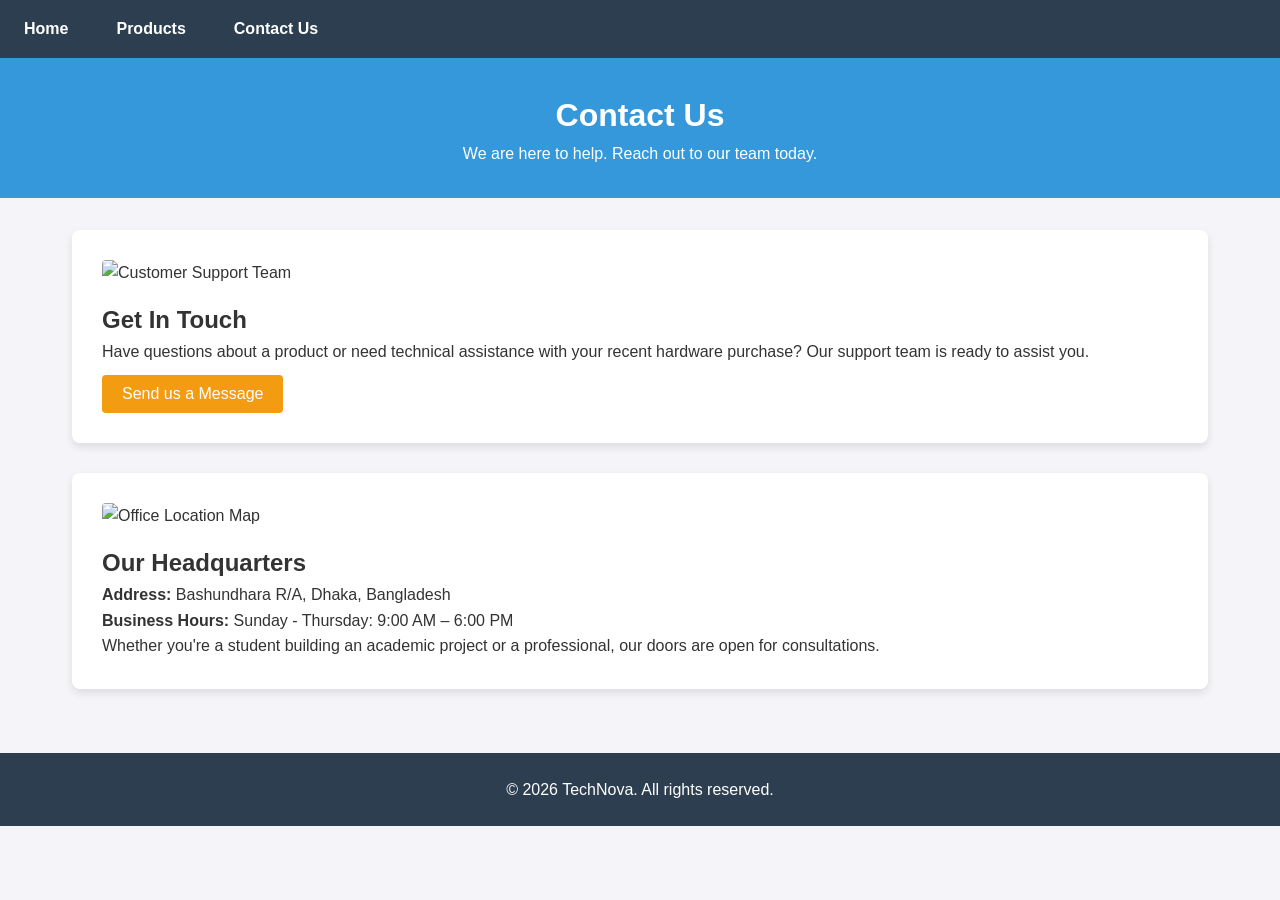
==== contact.html @ 56fe0e87 "contact work" ====
<html lang="en">
<head>
    <meta charset="UTF-8">
    <meta name="viewport" content="width=device-width, initial-scale=1.0">
    <title>Contact</title>
    <link rel="stylesheet" href="contact.css">
</head>
<body>
    <!-- Name: Md Asifur Rahman, ID: 2110384 -->

    <nav>
        <ul>
            <li><a href="index.html">Home</a></li>
            <li><a href="product.html">Products</a></li>
            <li><a href="contact.html">Contact Us</a></li>
        </ul>
    </nav>

    <header>
        <h1>Contact Us</h1>
        <p>We are here to help. Reach out to our team today.</p>
    </header>

    <main>
        <div class="contact-container">
            <div class="contact-card">
                <img src="https://picsum.photos/600/300?random=7" alt="Customer Support Team">
                <h2>Get In Touch</h2>
                <p>Have questions about a product or need technical assistance with your recent hardware purchase? Our support team is ready to assist you.</p>
                <button class="contact-btn" onclick="sendMessage()">Send us a Message</button>
            </div>

            <div class="contact-card">
                <img src="https://picsum.photos/600/300?random=8" alt="Office Location Map">
                <h2>Our Headquarters</h2>
                <p><strong>Address:</strong> Bashundhara R/A, Dhaka, Bangladesh</p>
                <p><strong>Business Hours:</strong> Sunday - Thursday: 9:00 AM – 6:00 PM</p>
                <p>Whether you're a student building an academic project or a professional, our doors are open for consultations.</p>
            </div>
        </div>
    </main>

    <footer>
        <p>&copy; 2026 TechNova. All rights reserved.</p>
    </footer>

    <script src="contact.js"></script>
</body>
</html>
---- contact.css ----
* { box-sizing: border-box; margin: 0; padding: 0; }
body { font-family: 'Segoe UI', Tahoma, Geneva, Verdana, sans-serif; line-height: 1.6; background-color: #f4f4f9; color: #333; }

nav { background-color: #2c3e50; position: sticky; top: 0; z-index: 1000; }
nav ul { list-style-type: none; overflow: hidden; margin: 0; padding: 0; }
nav li { float: left; }
nav li a { display: block; color: white; text-align: center; padding: 16px 24px; text-decoration: none; font-weight: bold; transition: background-color 0.3s ease; }
nav li a:hover { background-color: #34495e; color: #3498db; }

header { background-color: #3498db; color: white; text-align: center; padding: 2rem 1rem; }
footer { background-color: #2c3e50; color: white; text-align: center; padding: 1.5rem; margin-top: 2rem; }
main { padding: 2rem; max-width: 1200px; margin: auto; }

/* Layout specific to Contact Page */
.contact-container { display: flex; flex-direction: column; gap: 30px; }
.contact-card { background: white; padding: 30px; border-radius: 8px; box-shadow: 0 4px 8px rgba(0,0,0,0.1); }
img { max-width: 100%; height: auto; border-radius: 4px; margin-bottom: 15px; }

.contact-btn { background-color: #f39c12; color: white; border: none; padding: 10px 20px; cursor: pointer; font-size: 16px; border-radius: 4px; transition: background-color 0.3s; margin-top: 10px; }
.contact-btn:hover { background-color: #e67e22; }
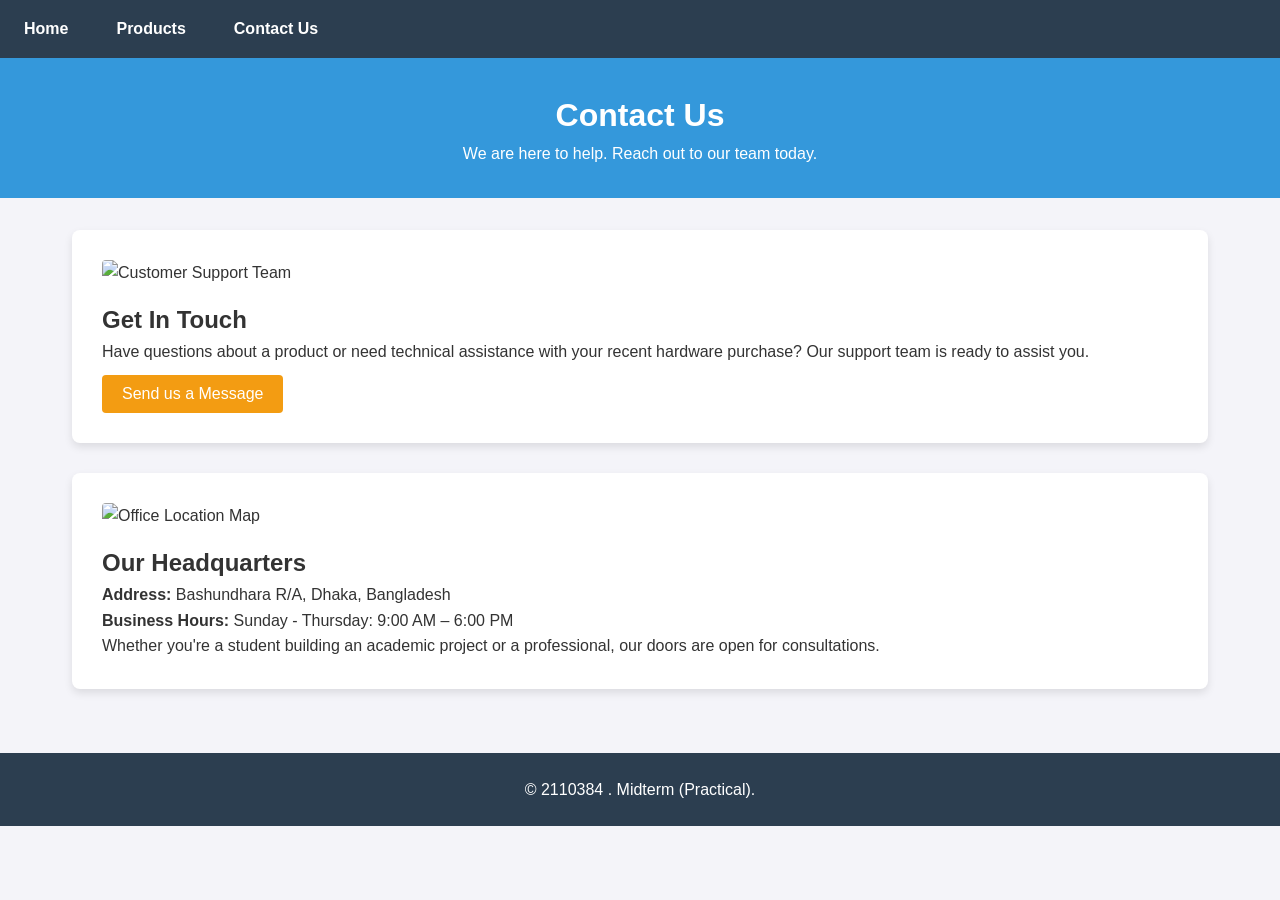
==== commit 87949b0b: "Start Fixing problem on home Page" ====
--- a/contact.html
+++ b/contact.html
@@ -41,7 +41,7 @@
     </main>
 
     <footer>
-        <p>&copy; 2026 TechNova. All rights reserved.</p>
+        <p>&copy; 2110384 .  Midterm (Practical).</p>
     </footer>
 
     <script src="contact.js"></script>
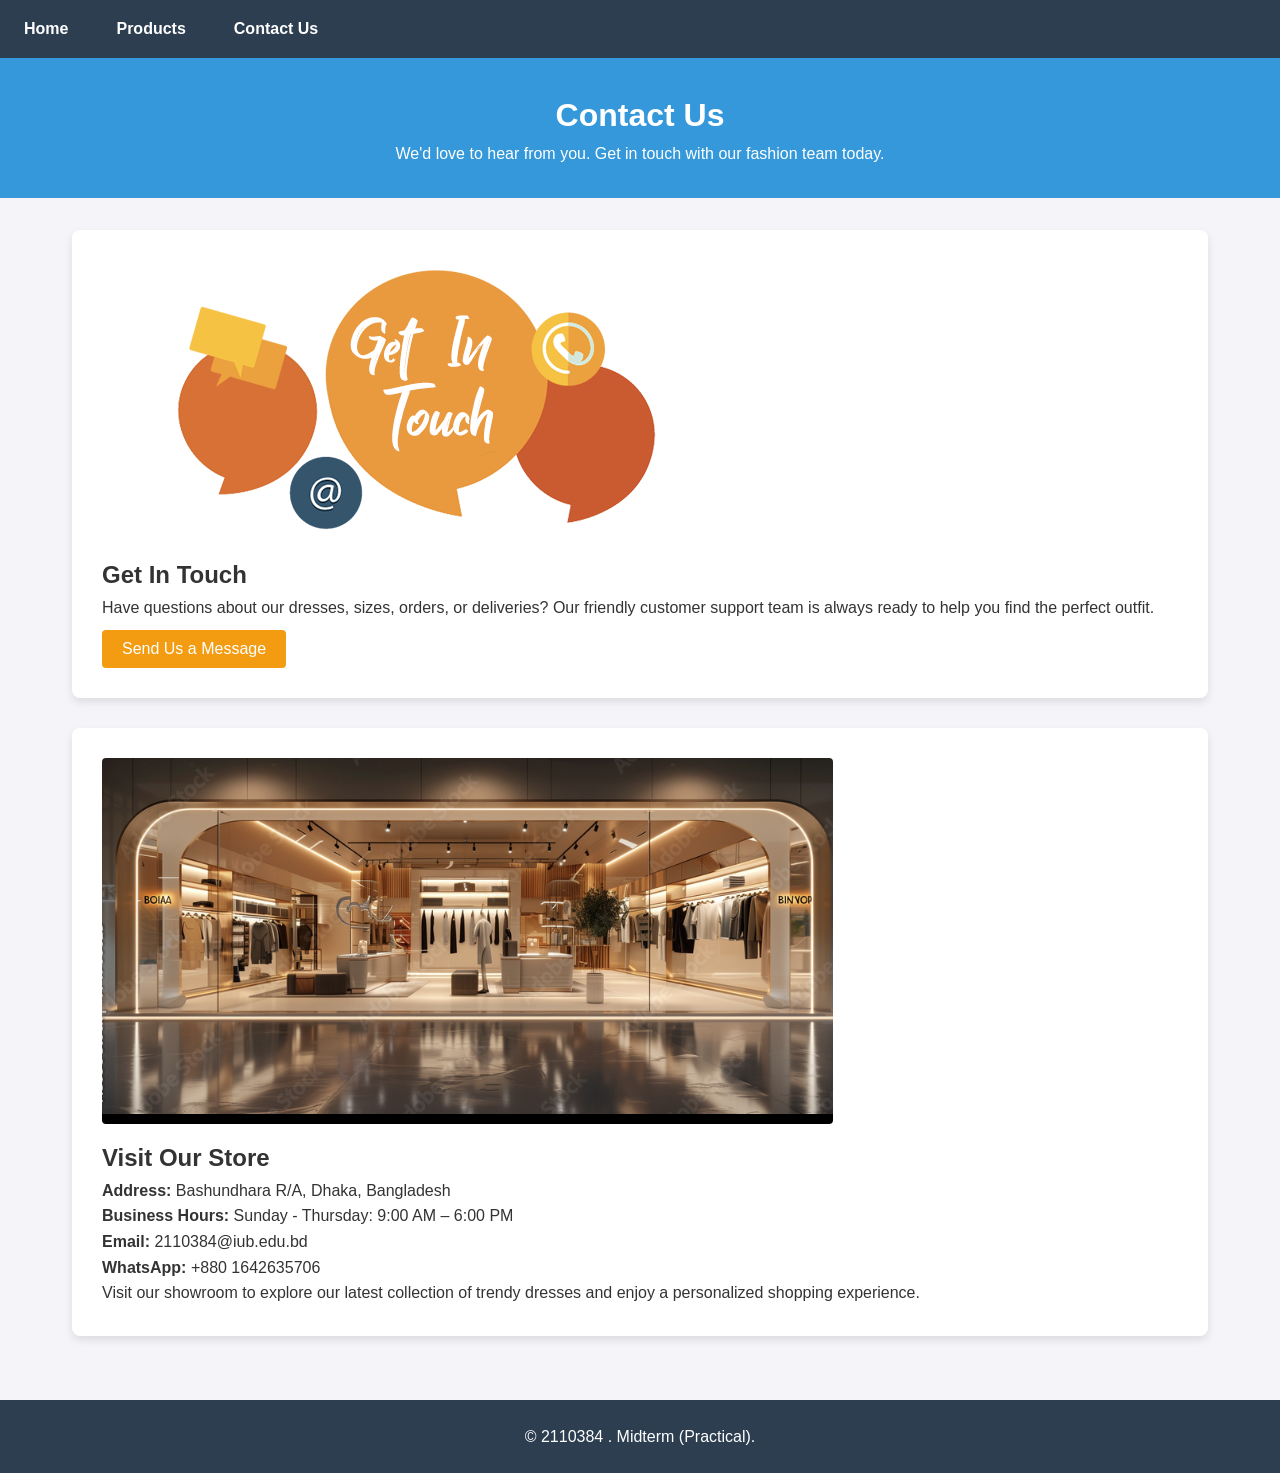
==== commit 806ba6da: "Final Work for alart system" ====
--- a/contact.html
+++ b/contact.html
@@ -18,24 +18,27 @@
 
     <header>
         <h1>Contact Us</h1>
-        <p>We are here to help. Reach out to our team today.</p>
+        <p>We'd love to hear from you. Get in touch with our fashion team today.</p>
     </header>
 
     <main>
         <div class="contact-container">
             <div class="contact-card">
-                <img src="https://picsum.photos/600/300?random=7" alt="Customer Support Team">
+                <img src="get.png" alt="Get In Touch">
                 <h2>Get In Touch</h2>
-                <p>Have questions about a product or need technical assistance with your recent hardware purchase? Our support team is ready to assist you.</p>
-                <button class="contact-btn" onclick="sendMessage()">Send us a Message</button>
+                <p>Have questions about our dresses, sizes, orders, or deliveries? Our friendly customer support team is always ready to help you find the perfect outfit.</p>
+            <button class="contact-btn" onclick="sendMessage()">Send Us a Message</button>
             </div>
 
             <div class="contact-card">
-                <img src="https://picsum.photos/600/300?random=8" alt="Office Location Map">
-                <h2>Our Headquarters</h2>
+                <img src="Showroom.png" alt="Contact">
+                <h2>Visit Our Store</h2>
                 <p><strong>Address:</strong> Bashundhara R/A, Dhaka, Bangladesh</p>
                 <p><strong>Business Hours:</strong> Sunday - Thursday: 9:00 AM – 6:00 PM</p>
-                <p>Whether you're a student building an academic project or a professional, our doors are open for consultations.</p>
+                <p><strong>Email:</strong> 2110384@iub.edu.bd</p>
+                <p><strong>WhatsApp:</strong> +880 1642635706</p>
+
+                <p>Visit our showroom to explore our latest collection of trendy dresses and enjoy a personalized shopping experience.</p>
             </div>
         </div>
     </main>
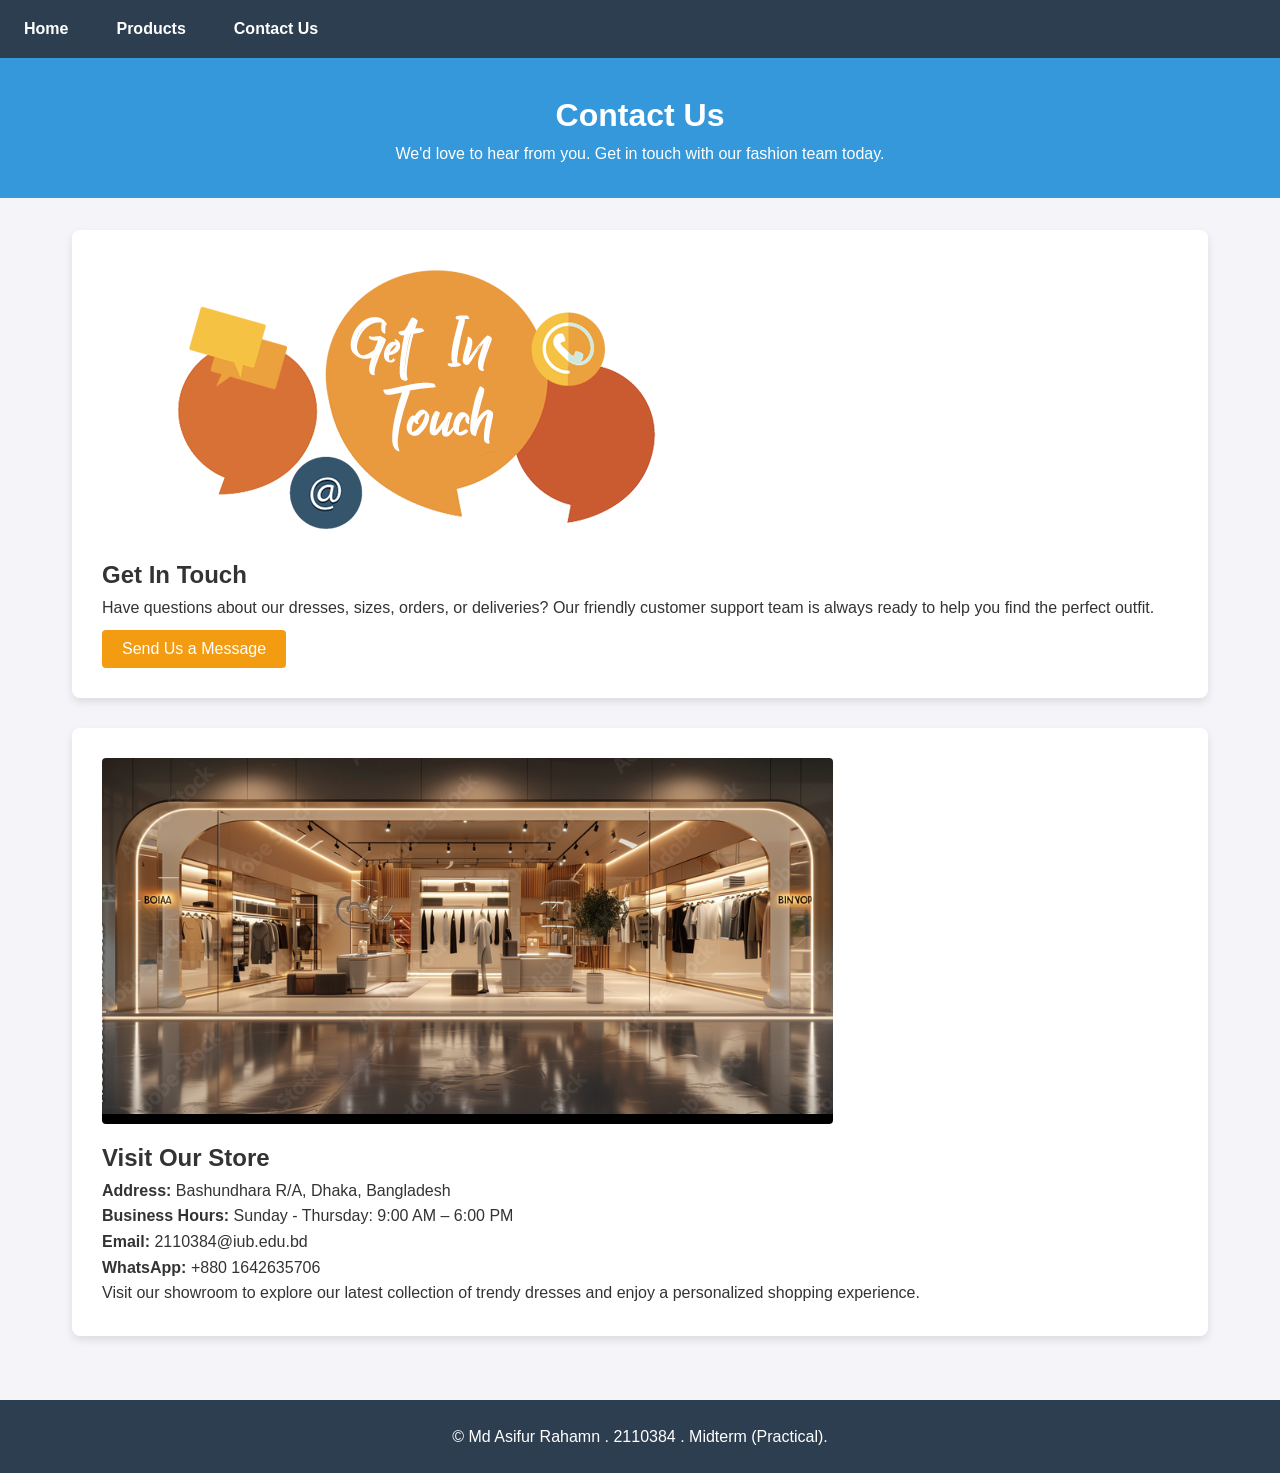
==== commit 3b3d78c4: "Done" ====
--- a/contact.html
+++ b/contact.html
@@ -1,10 +1,12 @@
 <html lang="en">
+
 <head>
     <meta charset="UTF-8">
     <meta name="viewport" content="width=device-width, initial-scale=1.0">
     <title>Contact</title>
     <link rel="stylesheet" href="contact.css">
 </head>
+
 <body>
     <!-- Name: Md Asifur Rahman, ID: 2110384 -->
 
@@ -26,8 +28,9 @@
             <div class="contact-card">
                 <img src="get.png" alt="Get In Touch">
                 <h2>Get In Touch</h2>
-                <p>Have questions about our dresses, sizes, orders, or deliveries? Our friendly customer support team is always ready to help you find the perfect outfit.</p>
-            <button class="contact-btn" onclick="sendMessage()">Send Us a Message</button>
+                <p>Have questions about our dresses, sizes, orders, or deliveries? Our friendly customer support team is
+                    always ready to help you find the perfect outfit.</p>
+                <button class="contact-btn" onclick="sendMessage()">Send Us a Message</button>
             </div>
 
             <div class="contact-card">
@@ -38,15 +41,17 @@
                 <p><strong>Email:</strong> 2110384@iub.edu.bd</p>
                 <p><strong>WhatsApp:</strong> +880 1642635706</p>
 
-                <p>Visit our showroom to explore our latest collection of trendy dresses and enjoy a personalized shopping experience.</p>
+                <p>Visit our showroom to explore our latest collection of trendy dresses and enjoy a personalized
+                    shopping experience.</p>
             </div>
         </div>
     </main>
 
     <footer>
-        <p>&copy; 2110384 .  Midterm (Practical).</p>
+        <p>&copy; Md Asifur Rahamn . 2110384 . Midterm (Practical).</p>
     </footer>
 
     <script src="contact.js"></script>
 </body>
+
 </html>
--- a/contact.css
+++ b/contact.css
@@ -1,20 +1,103 @@
-* { box-sizing: border-box; margin: 0; padding: 0; }
-body { font-family: 'Segoe UI', Tahoma, Geneva, Verdana, sans-serif; line-height: 1.6; background-color: #f4f4f9; color: #333; }
+* {
+    box-sizing: border-box;
+    margin: 0;
+    padding: 0;
+}
 
-nav { background-color: #2c3e50; position: sticky; top: 0; z-index: 1000; }
-nav ul { list-style-type: none; overflow: hidden; margin: 0; padding: 0; }
-nav li { float: left; }
-nav li a { display: block; color: white; text-align: center; padding: 16px 24px; text-decoration: none; font-weight: bold; transition: background-color 0.3s ease; }
-nav li a:hover { background-color: #34495e; color: #3498db; }
+body {
+    font-family: 'Segoe UI', Tahoma, Geneva, Verdana, sans-serif;
+    line-height: 1.6;
+    background-color: #f4f4f9;
+    color: #333;
+}
 
-header { background-color: #3498db; color: white; text-align: center; padding: 2rem 1rem; }
-footer { background-color: #2c3e50; color: white; text-align: center; padding: 1.5rem; margin-top: 2rem; }
-main { padding: 2rem; max-width: 1200px; margin: auto; }
+nav {
+    background-color: #2c3e50;
+    position: sticky;
+    top: 0;
+    z-index: 1000;
+}
+
+nav ul {
+    list-style-type: none;
+    overflow: hidden;
+    margin: 0;
+    padding: 0;
+}
+
+nav li {
+    float: left;
+}
+
+nav li a {
+    display: block;
+    color: white;
+    text-align: center;
+    padding: 16px 24px;
+    text-decoration: none;
+    font-weight: bold;
+    transition: background-color 0.3s ease;
+}
+
+nav li a:hover {
+    background-color: #34495e;
+    color: #3498db;
+}
+
+header {
+    background-color: #3498db;
+    color: white;
+    text-align: center;
+    padding: 2rem 1rem;
+}
+
+footer {
+    background-color: #2c3e50;
+    color: white;
+    text-align: center;
+    padding: 1.5rem;
+    margin-top: 2rem;
+}
+
+main {
+    padding: 2rem;
+    max-width: 1200px;
+    margin: auto;
+}
 
 /* Layout specific to Contact Page */
-.contact-container { display: flex; flex-direction: column; gap: 30px; }
-.contact-card { background: white; padding: 30px; border-radius: 8px; box-shadow: 0 4px 8px rgba(0,0,0,0.1); }
-img { max-width: 100%; height: auto; border-radius: 4px; margin-bottom: 15px; }
+.contact-container {
+    display: flex;
+    flex-direction: column;
+    gap: 30px;
+}
 
-.contact-btn { background-color: #f39c12; color: white; border: none; padding: 10px 20px; cursor: pointer; font-size: 16px; border-radius: 4px; transition: background-color 0.3s; margin-top: 10px; }
-.contact-btn:hover { background-color: #e67e22; }+.contact-card {
+    background: white;
+    padding: 30px;
+    border-radius: 8px;
+    box-shadow: 0 4px 8px rgba(0, 0, 0, 0.1);
+}
+
+img {
+    max-width: 100%;
+    height: auto;
+    border-radius: 4px;
+    margin-bottom: 15px;
+}
+
+.contact-btn {
+    background-color: #f39c12;
+    color: white;
+    border: none;
+    padding: 10px 20px;
+    cursor: pointer;
+    font-size: 16px;
+    border-radius: 4px;
+    transition: background-color 0.3s;
+    margin-top: 10px;
+}
+
+.contact-btn:hover {
+    background-color: #e67e22;
+}
